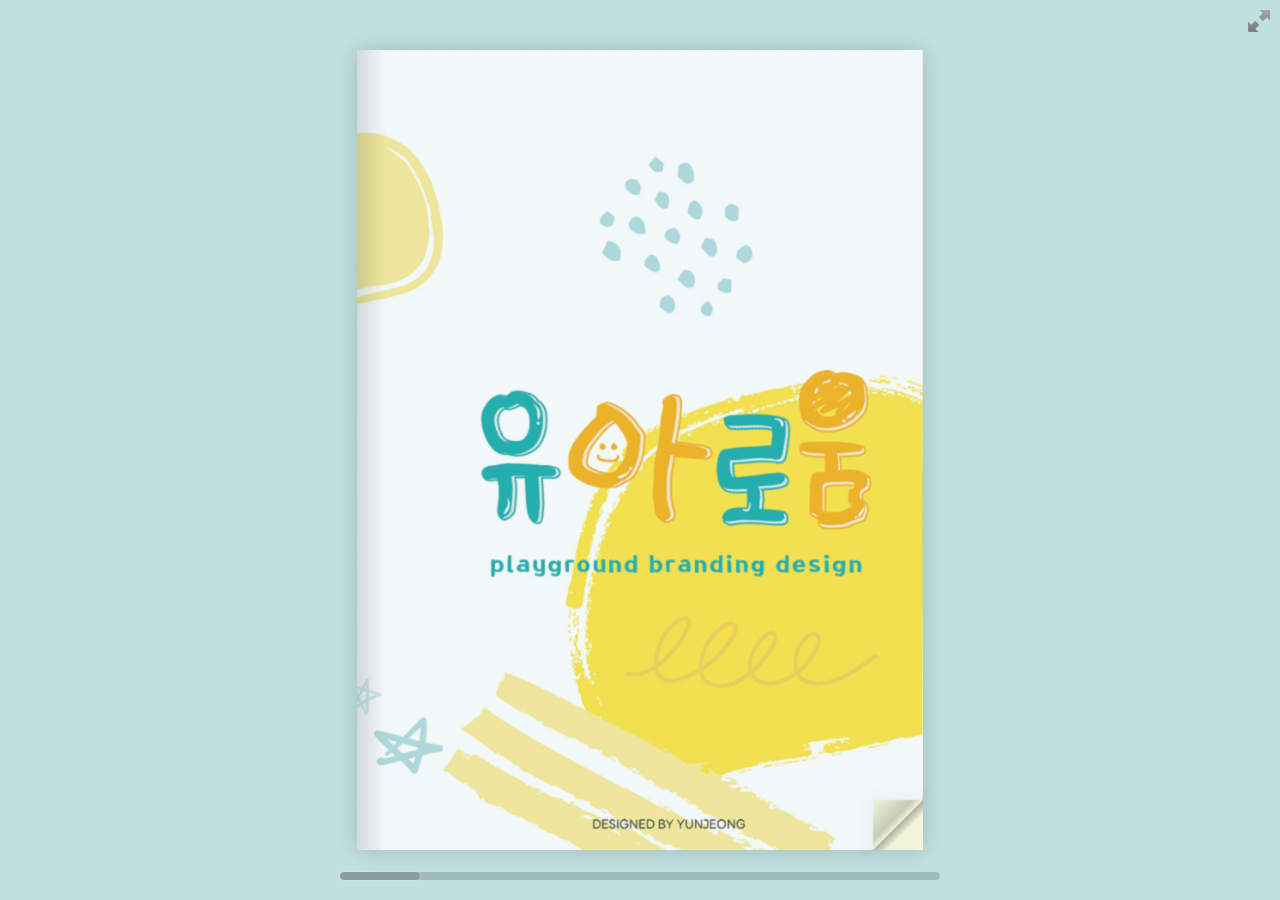
==== index.html @ 82150bd3 "Add files via upload" ====
<!doctype html>
<html lang="en">
<head>
<title>유아로움</title>
<meta name="viewport" content="width = 1050, user-scalable = no" />

<link rel="shortcut icon" href="./pics/favicon.png" type="image/x-icon">
<script type="text/javascript" src="js/jquery.min.1.7.js"></script>
<script type="text/javascript" src="js/jquery-ui-1.8.20.custom.min.js"></script>
<script type="text/javascript" src="js/modernizr.2.5.3.min.js"></script>
<script type="text/javascript" src="js/hash.js"></script>
</head>
<body>

<div id="canvas">

<div class="zoom-icon zoom-icon-in"></div>

<div class="magazine-viewport">
	<div class="container">
		<div class="magazine">
			<!-- Next button -->
			<div ignore="1" class="next-button"></div>
			<!-- Previous button -->
			<div ignore="1" class="previous-button"></div>
		</div>
	</div>
	<div class="bottom">
		<div id="slider-bar" class="turnjs-slider">
			<div id="slider"></div>
		</div>
	</div>
</div>

<script type="text/javascript">

function loadApp() {

 	$('#canvas').fadeIn(1000);

 	var flipbook = $('.magazine');

 	// Check if the CSS was already loaded
	
	if (flipbook.width()==0 || flipbook.height()==0) {
		setTimeout(loadApp, 10);
		return;
	}
	
	// Create the flipbook

	flipbook.turn({
			
			// Magazine width

			width: 1131.83,

			// Magazine height

			height: 800,

			// Duration in millisecond

			duration: 800,

			// Enables gradients

			gradients: true,
			
			// Auto center this flipbook

			autoCenter: true,

			// Elevation from the edge of the flipbook when turning a page

			elevation: 50,

			// The number of pages

			pages: 28,

			// Events

			when: {
				turning: function(event, page, view) {
					
					var book = $(this),
					currentPage = book.turn('page'),
					pages = book.turn('pages');
			
					// Update the current URI

					Hash.go('page/' + page).update();

					// Show and hide navigation buttons

					disableControls(page);

				},

				turned: function(event, page, view) {

					disableControls(page);

					$(this).turn('center');

					$('#slider').slider('value', getViewNumber($(this), page));

					if (page==1) { 
						$(this).turn('peel', 'br');
					}

				},

				missing: function (event, pages) {

					// Add pages that aren't in the magazine

					for (var i = 0; i < pages.length; i++)
						addPage(pages[i], $(this));

				}
			}

	});

	// Zoom.js

	$('.magazine-viewport').zoom({
		flipbook: $('.magazine'),

		max: function() { 
			
			return largeMagazineWidth()/$('.magazine').width();

		}, 

		when: {
			swipeLeft: function() {

				$(this).zoom('flipbook').turn('next');

			},

			swipeRight: function() {
				
				$(this).zoom('flipbook').turn('previous');

			},

			resize: function(event, scale, page, pageElement) {

				if (scale==1)
					loadSmallPage(page, pageElement);
				else
					loadLargePage(page, pageElement);

			},

			zoomIn: function () {

				$('#slider-bar').hide();
				$('.made').hide();
				$('.magazine').removeClass('animated').addClass('zoom-in');
				$('.zoom-icon').removeClass('zoom-icon-in').addClass('zoom-icon-out');
				
				if (!window.escTip && !$.isTouch) {
					escTip = true;

					$('<div />', {'class': 'exit-message'}).
						html('<div>Press ESC to exit</div>').
							appendTo($('body')).
							delay(2000).
							animate({opacity:0}, 500, function() {
								$(this).remove();
							});
				}
			},

			zoomOut: function () {

				$('#slider-bar').fadeIn();
				$('.exit-message').hide();
				$('.made').fadeIn();
				$('.zoom-icon').removeClass('zoom-icon-out').addClass('zoom-icon-in');

				setTimeout(function(){
					$('.magazine').addClass('animated').removeClass('zoom-in');
					resizeViewport();
				}, 0);

			}
		}
	});

	// Zoom event

	if ($.isTouch)
		$('.magazine-viewport').bind('zoom.doubleTap', zoomTo);
	else
		$('.magazine-viewport').bind('zoom.tap', zoomTo);


	// Using arrow keys to turn the page

	$(document).keydown(function(e){

		var previous = 37, next = 39, esc = 27;

		switch (e.keyCode) {
			case previous:

				// left arrow
				$('.magazine').turn('previous');
				e.preventDefault();

			break;
			case next:

				//right arrow
				$('.magazine').turn('next');
				e.preventDefault();

			break;
			case esc:
				
				$('.magazine-viewport').zoom('zoomOut');	
				e.preventDefault();

			break;
		}
	});

	// URIs - Format #/page/1 

	Hash.on('^page\/([0-9]*)$', {
		yep: function(path, parts) {
			var page = parts[1];

			if (page!==undefined) {
				if ($('.magazine').turn('is'))
					$('.magazine').turn('page', page);
			}

		},
		nop: function(path) {

			if ($('.magazine').turn('is'))
				$('.magazine').turn('page', 1);
		}
	});


	$(window).resize(function() {
		resizeViewport();
	}).bind('orientationchange', function() {
		resizeViewport();
	});

	// Regions

	if ($.isTouch) {
		$('.magazine').bind('touchstart', regionClick);
	} else {
		$('.magazine').click(regionClick);
	}

	// Events for the next button

	$('.next-button').bind($.mouseEvents.over, function() {
		
		$(this).addClass('next-button-hover');

	}).bind($.mouseEvents.out, function() {
		
		$(this).removeClass('next-button-hover');

	}).bind($.mouseEvents.down, function() {
		
		$(this).addClass('next-button-down');

	}).bind($.mouseEvents.up, function() {
		
		$(this).removeClass('next-button-down');

	}).click(function() {
		
		$('.magazine').turn('next');

	});

	// Events for the next button
	
	$('.previous-button').bind($.mouseEvents.over, function() {
		
		$(this).addClass('previous-button-hover');

	}).bind($.mouseEvents.out, function() {
		
		$(this).removeClass('previous-button-hover');

	}).bind($.mouseEvents.down, function() {
		
		$(this).addClass('previous-button-down');

	}).bind($.mouseEvents.up, function() {
		
		$(this).removeClass('previous-button-down');

	}).click(function() {
		
		$('.magazine').turn('previous');

	});


	// Slider

	$( "#slider" ).slider({
		min: 1,
		max: numberOfViews(flipbook),

		start: function(event, ui) {

			if (!window._thumbPreview) {
				_thumbPreview = $('<div />', {'class': 'thumbnail'}).html('<div></div>');
				setPreview(ui.value);
				_thumbPreview.appendTo($(ui.handle));
			} else
				setPreview(ui.value);

			moveBar(false);

		},

		slide: function(event, ui) {

			setPreview(ui.value);

		},

		stop: function() {

			if (window._thumbPreview)
				_thumbPreview.removeClass('show');
			
			$('.magazine').turn('page', Math.max(1, $(this).slider('value')*2 - 2));

		}
	});

	resizeViewport();

	$('.magazine').addClass('animated');

}

// Zoom icon

 $('.zoom-icon').bind('mouseover', function() { 
 	
 	if ($(this).hasClass('zoom-icon-in'))
 		$(this).addClass('zoom-icon-in-hover');

 	if ($(this).hasClass('zoom-icon-out'))
 		$(this).addClass('zoom-icon-out-hover');
 
 }).bind('mouseout', function() { 
 	
 	 if ($(this).hasClass('zoom-icon-in'))
 		$(this).removeClass('zoom-icon-in-hover');
 	
 	if ($(this).hasClass('zoom-icon-out'))
 		$(this).removeClass('zoom-icon-out-hover');

 }).bind('click', function() {

 	if ($(this).hasClass('zoom-icon-in'))
 		$('.magazine-viewport').zoom('zoomIn');
 	else if ($(this).hasClass('zoom-icon-out'))	
		$('.magazine-viewport').zoom('zoomOut');

 });

 $('#canvas').hide();


// Load the HTML4 version if there's not CSS transform

yepnope({
	test : Modernizr.csstransforms,
	yep: ['js/turn.min.js'],
	nope: ['js/turn.html4.min.js', 'css/jquery.ui.html4.css'],
	both: ['js/zoom.min.js', 'css/jquery.ui.css', 'js/magazine.js', 'css/magazine.css'],
	complete: loadApp
});

</script>

</body>
</html>
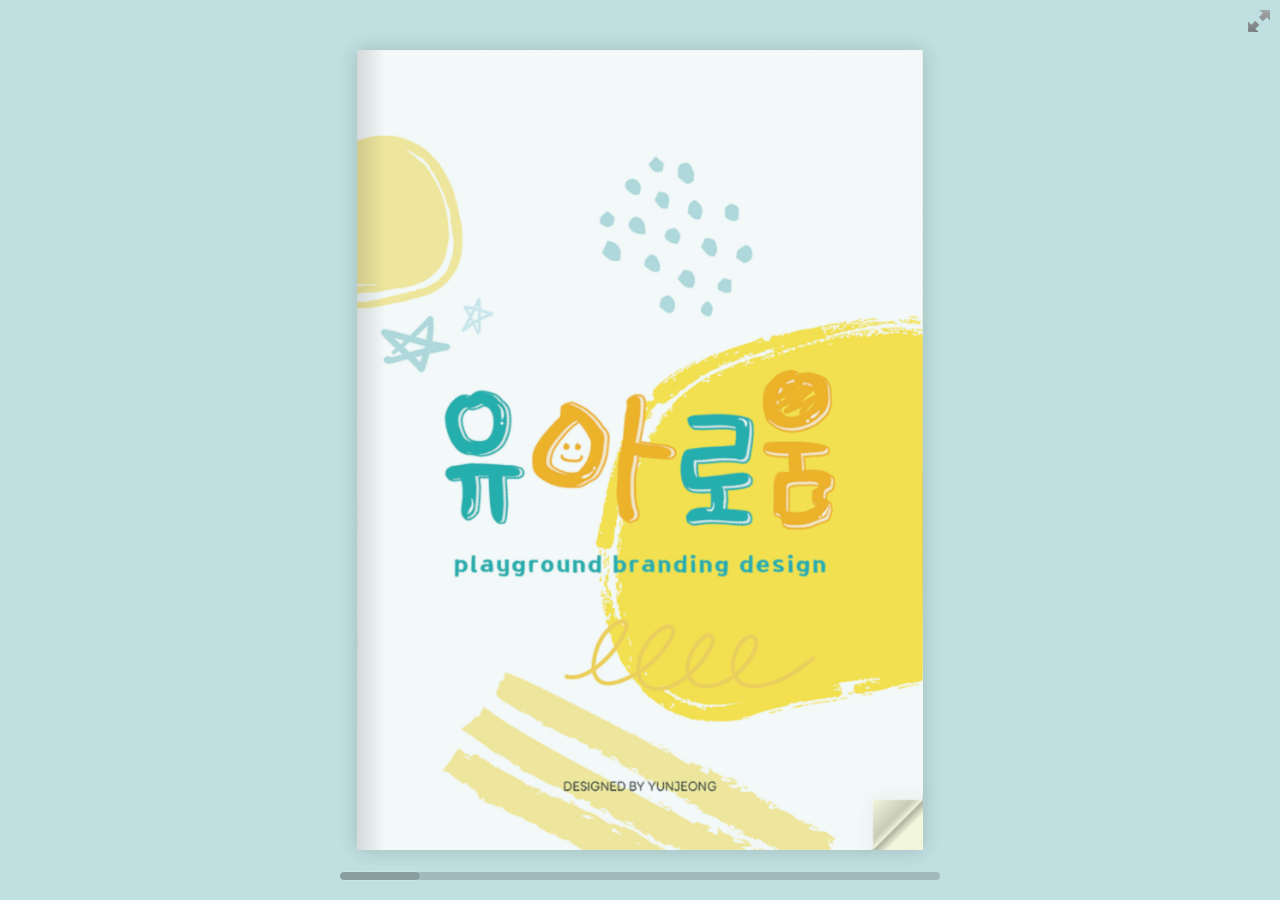
==== commit f9ed13c9: "Add files via upload" ====
--- a/index.html
+++ b/index.html
@@ -77,7 +77,7 @@
 
 			// The number of pages
 
-			pages: 28,
+			pages: 30,
 
 			// Events
 
